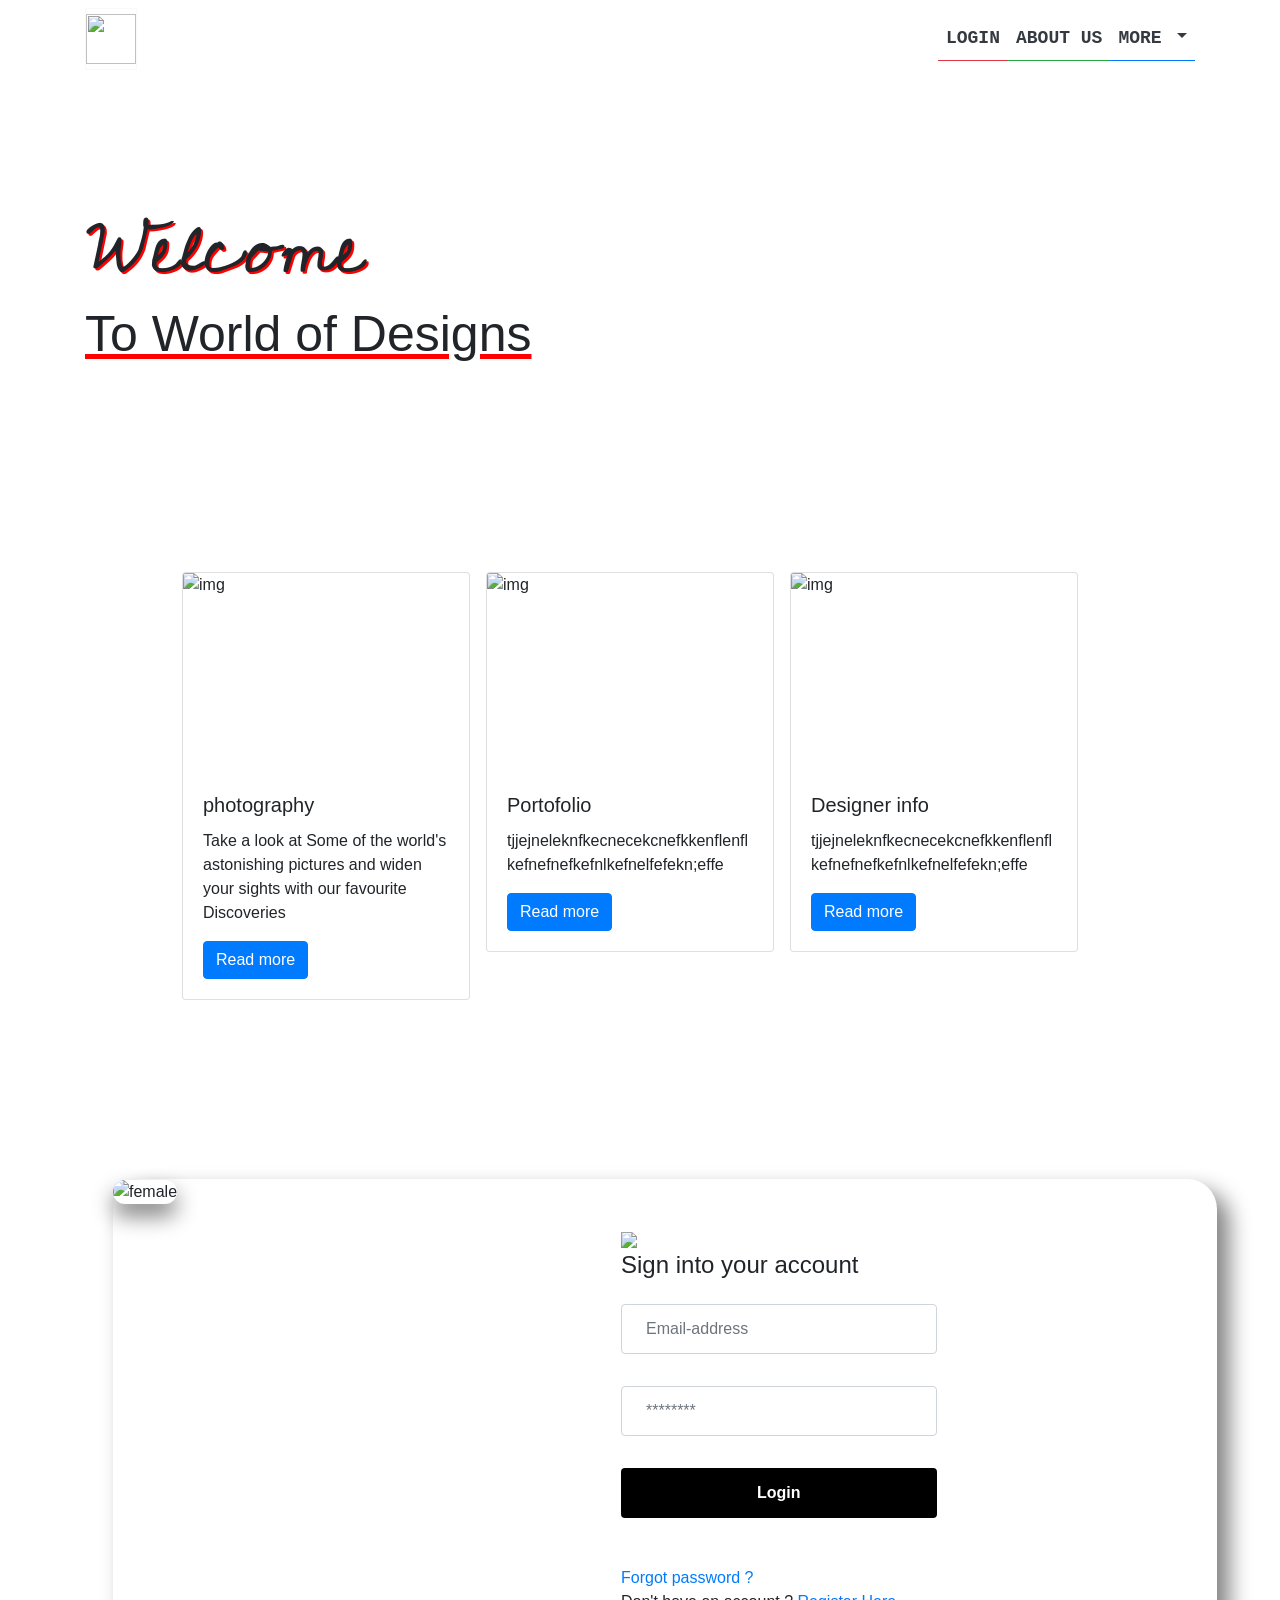
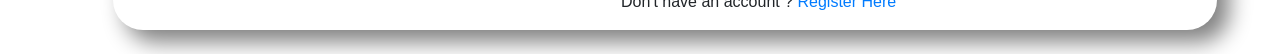
==== index.html @ 777810ba "rename" ====
<!DOCTYPE html>
<html lang="en" dir="ltr">
  <head>
    <meta charset="utf-8">
    <title>DesignToday</title>
    <link rel="stylesheet" href="style.css">
    <link rel="stylesheet" href="https://cdn.jsdelivr.net/npm/bootstrap@4.5.3/dist/css/bootstrap.min.css" integrity="sha384-TX8t27EcRE3e/ihU7zmQxVncDAy5uIKz4rEkgIXeMed4M0jlfIDPvg6uqKI2xXr2" crossorigin="anonymous">
    <link rel="shortcut icon" sizes="96x96" type="image/png"href="/Users/dc/Desktop/Project/logo.png">
    <link rel="preconnect" href="https://fonts.gstatic.com">
  <link href="https://fonts.googleapis.com/css2?family=Cedarville+Cursive&display=swap" rel="stylesheet">
  </head>
  <body>
<!-- the navigation bar-begin -->
    <nav class="navbar navbar-expand-lg navbar-dark fixed-top">
      <div class="container">
  <a class="navbar-brand navtxt border border-light" href="#"><img class="logo-img" src="/Users/dc/Desktop/Project/logo.png" /></a>
  <a class="navbar-brand navtxt" href="#"> </a>
  <button class="navbar-toggler" type="button" data-toggle="collapse" data-target="#navbarSupportedContent" aria-controls="navbarSupportedContent" aria-expanded="false" aria-label="Toggle navigation">
    <span class="navbar-toggler-icon"></span>
  </button>

  <div class="collapse navbar-collapse" id="navbarSupportedContent">
    <ul class="navbar-nav ml-auto">
      <li class="nav-item active">
        <a class="nav-link text-dark border border-danger border-top-0 border-right-0 border-left-0 "  href="#loginpage">login <span class="sr-only">(current)</span></a>
      </li>
      <li class="nav-item">
        <a class="nav-link text-dark border border-success border-top-0 border-right-0 border-left-0" href="#"> About Us</a>
      </li>
      <li class="nav-item dropdown">
        <a class="nav-link dropdown-toggle text-dark border border-primary border-top-0 border-right-0 border-left-0" href="#" id="navbarDropdown" role="button" data-toggle="dropdown" aria-haspopup="true" aria-expanded="false">
          More
        </a>
        <div class="dropdown-menu" aria-labelledby="navbarDropdown">
          <a class="dropdown-item text-dark" href="#"><button type="button" class="btn btn-info">Research</button></a>
          <a class="dropdown-item text-dark" href="#"><button type="button" class="btn btn-danger">Experts </button></a>
          <div class="dropdown-divider"></div>
          <a class="dropdown-item text-dark" href="#"><button type="button" class="btn btn-primary">Contact  </button></a>
        </div>
      </li>
    </ul>

  </div>
  </div>
</nav>
  <!-- the navigation bar-End -->
<!-- begin if the first page-->
<div class="img-holder">
  <div class="container">
    <div class="row">
      <div class="col for-header">
        <h1 class="fp-header1  ">Welcome</h1>
        <h2 class="fp-header2 ">To World of Designs</h2>
      </div>
      <div class="col fp-img">
      <img class="fp-img1" style="width:18rem;" src="/Users/dc/Desktop/Project/firstpage.jpg" alt="">
      </div>
    </div>
  </div>
</div>

<!--  End of the first page  -->
  <!-- cards of second-page-begin -->

    <div class="background">
  <div class="container card-container ml-3 mt-0">
    <div class="row cardarea">
      <div class="col-4-lg ml-3">
        <div class="card" style="width:18rem;">
          <img src="/Users/dc/Desktop/Project/pic6.jpg" alt="img" class="card-img-top">
          <div class="card-body">
            <h5 class="card-title">photography</h5>
            <p class="card-text">Take a look at Some of the world's astonishing pictures and widen your sights with our favourite Discoveries</p>
            <a href="#" class="btn btn-primary">Read more </a>
          </div>
        </div>
      </div>
      <div class="col-4-lg ml-3">
        <div class="card" style="width:18rem;">
          <img src="/Users/dc/Desktop/Project/pic5.jpg" alt="img" class="card-img-top">
          <div class="card-body">
            <h5 class="card-title">Portofolio</h5>
            <p class="card-text">tjjejneleknfkecnecekcnefkkenflenflkefnefnefkefnlkefnelfefekn;effe</p>
            <a href="#" class="btn btn-primary">Read more </a>
          </div>
        </div>
      </div>
      <div class="col-4-lg ml-3">
        <div class="card" style="width:18rem;">
          <img src="/Users/dc/Desktop/Project/pic4.jpg" alt="img" class="card-img-top">
          <div class="card-body">
            <h5 class="card-title">Designer info</h5>
            <p class="card-text">tjjejneleknfkecnecekcnefkkenflenflkefnefnefkefnlkefnelfefekn;effe</p>
            <a href="#" class="btn btn-primary">Read more </a>
          </div>
        </div>
      </div>
    </div>
  </div>
</div>

  <!-- cards of first-page-End -->

  <!-- begin of the-loginpage -->
<div class="loginpage-imageholder">
  <a id="loginpage"></a>
  <section class="Form my-4 mx-5 login-page">
    <div class="container">
      <div class="row no-gutters">
        <div class="col-lg-5 fimg" >
          <img class="femaleimg"src="/Users/dc/Desktop/Project/female.jpg" class="img-fluid" alt="female">
        </div>
        <div class="col-lg-7 px-5 pt-5">
          <img class="logo-img2 " src="/Users/dc/Desktop/Project/logo.png" />
          <h4>Sign into your account</h4>
          <form class="" action="index.html" method="post">
            <div class="form-row">
              <div class="col-lg-7">
                <input type="email" name="" value="" placeholder="Email-address"class="form-control my-3 p-4">
              </div>
            </div>
            <div class="form-row">
              <div class="col-lg-7">
                <input type="password" name="" value="" placeholder="********"class="form-control my-3 p-4">
              </div>
            </div>
            <div class="form-row">
              <div class="col-lg-7">
                <button type="button" class="btn1 mt-3 mb-5"name="button">Login</button>
              </div>
            </div>
            <a href="#">Forgot password ?</a>
            <p>Don't have an account ? <a href="#">Register Here</a> </p>
          </form>
        </div>
      </div>

    </div>

  </section>
</div>

<!-- end of loginpage -->




  <!--scripts-->
    <script src="https://code.jquery.com/jquery-3.5.1.slim.min.js" integrity="sha384-DfXdz2htPH0lsSSs5nCTpuj/zy4C+OGpamoFVy38MVBnE+IbbVYUew+OrCXaRkfj" crossorigin="anonymous"></script>
<script src="https://cdn.jsdelivr.net/npm/popper.js@1.16.1/dist/umd/popper.min.js" integrity="sha384-9/reFTGAW83EW2RDu2S0VKaIzap3H66lZH81PoYlFhbGU+6BZp6G7niu735Sk7lN" crossorigin="anonymous"></script>
<script src="https://cdn.jsdelivr.net/npm/bootstrap@4.5.3/dist/js/bootstrap.min.js" integrity="sha384-w1Q4orYjBQndcko6MimVbzY0tgp4pWB4lZ7lr30WKz0vr/aWKhXdBNmNb5D92v7s" crossorigin="anonymous"></script>
  </body>
</html>
---- style.css ----
.navbar-nav a{
  font-family: monospace;
  font-size: 18px;
  text-transform: uppercase;
  font-weight: bold;

}

.btn1{
  border: none;
  outline: none;
  height: 50px;
  width: 100%;
  background-color: black;
  color: white;
  border-radius: 4px;
  font-weight: bold;
}
.btn1:hover{
  background: white;
  border: 1px solid;
  color: black;
}
.navtxt{
  color: #fff;

}
.img-one{
  width: 100%;
  height: 100%;
}
.Form{
  padding-left: 50px;
  margin-left : 50px;
  box-sizing: border-box;


}
.femaleimg{
  background: white;
  border-radius: 30px;
  box-shadow: 0px 12px 22px 0px grey;

  border-top-left-radius: 30px;
  border-bottom-left-radius: 30px;
  border-radius: 30px;
  width: 480px;
  height: 780px;
}
.no-gutters{
  background: white;
  border-radius: 30px;
  box-shadow: 12px 12px 22px grey;
  background: none;
}
.Form .my-4 .mx-5{
  border-top-left-radius: 30px;
  border-bottom-left-radius: 30px;
  border-radius: 30px;
  margin-top: 0;

}
.logo-img{
  width: 50px;
  height: 50px;
  border: 30px;
  border-color: white;
}
.card-img-top{
  width: 100px;
  height: 200px;
}
 .card-container{
  margin-top: 200px;
  margin-left: 250px;
  padding-bottom: 155px;

  width: 100%;
  height: 100%;
  padding-top: 200px;
  margin-right: 0;
  padding-left: 100px;
}
.background{
  background-image:url("/Users/dc/Desktop/Project/theback.jpg");
  width: 100%;
  height: 100%;
}
.card:hover{
  -webkit-box-shadow : -1px 9px 40px -12px rgba(0,0,0,0.75);
  -moz-box-shadow : -1px 9px 40px -12px rgba(0,0,0,0.75);
  box-shadow : -1px 9px 40px -12px rgba(0,0,0,0.75);
}
.cardarea{
  padding-left: 150px;
}

.fp-img1{
  margin-top: 200px;
  margin-bottom: 100px;
  margin-left: 150px;
  border-radius: 30px;
  box-shadow: 12px 12px 22px grey;

}
.fp-header1{
  margin-top: 200px;
  font-family: 'Cedarville Cursive', cursive;
  font-size: 80px;
  text-shadow: 2px 2px #ff0000;


}
/* for text-coloring navbar */
.img-holder{
  background-image: url("/Users/dc/Desktop/Project/cafenight.jpg");
  background-position: center;
  background-repeat: no-repeat;
  background-size: cover;
}
.fp-header2{
  font-family: 'Josefin Sans', sans-serif;
  font-size: 50px;
  text-decoration: underline;
  text-decoration-color: red;
}
.for-header{
  padding-top: 0;
}
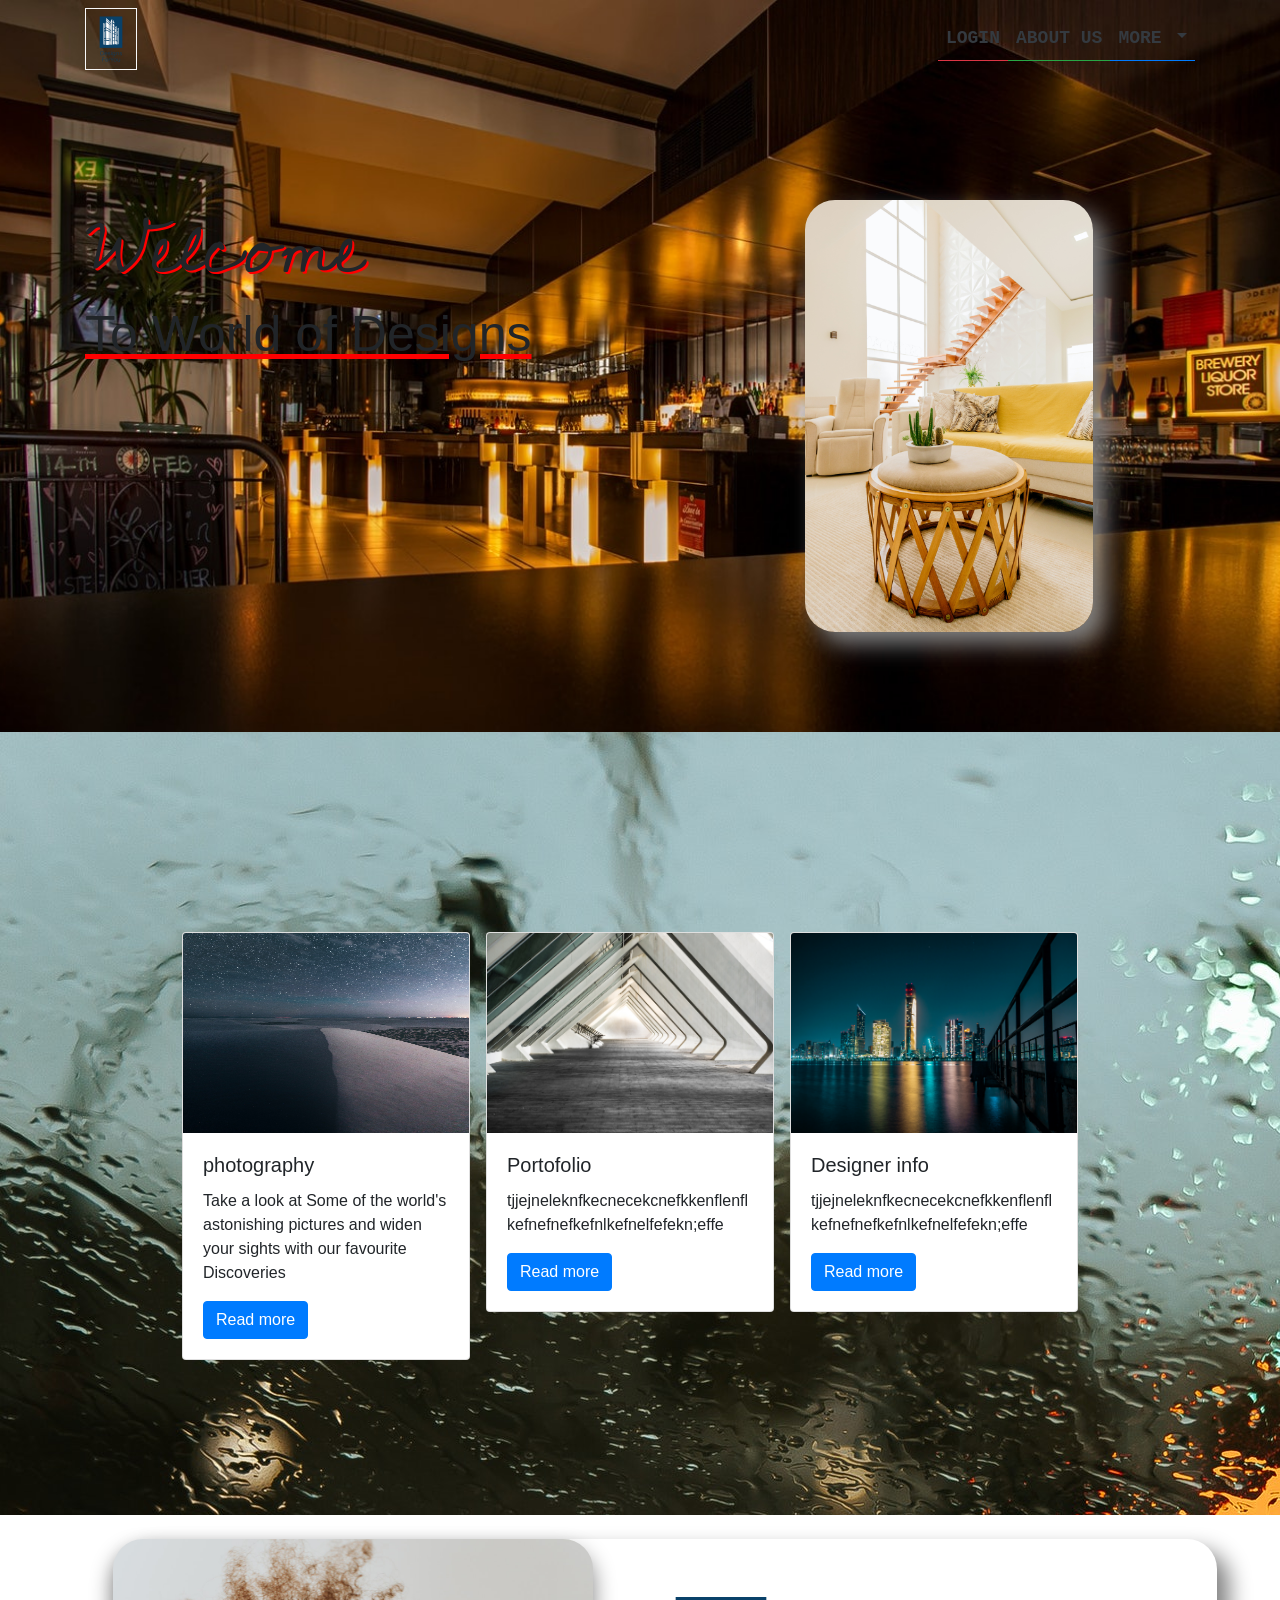
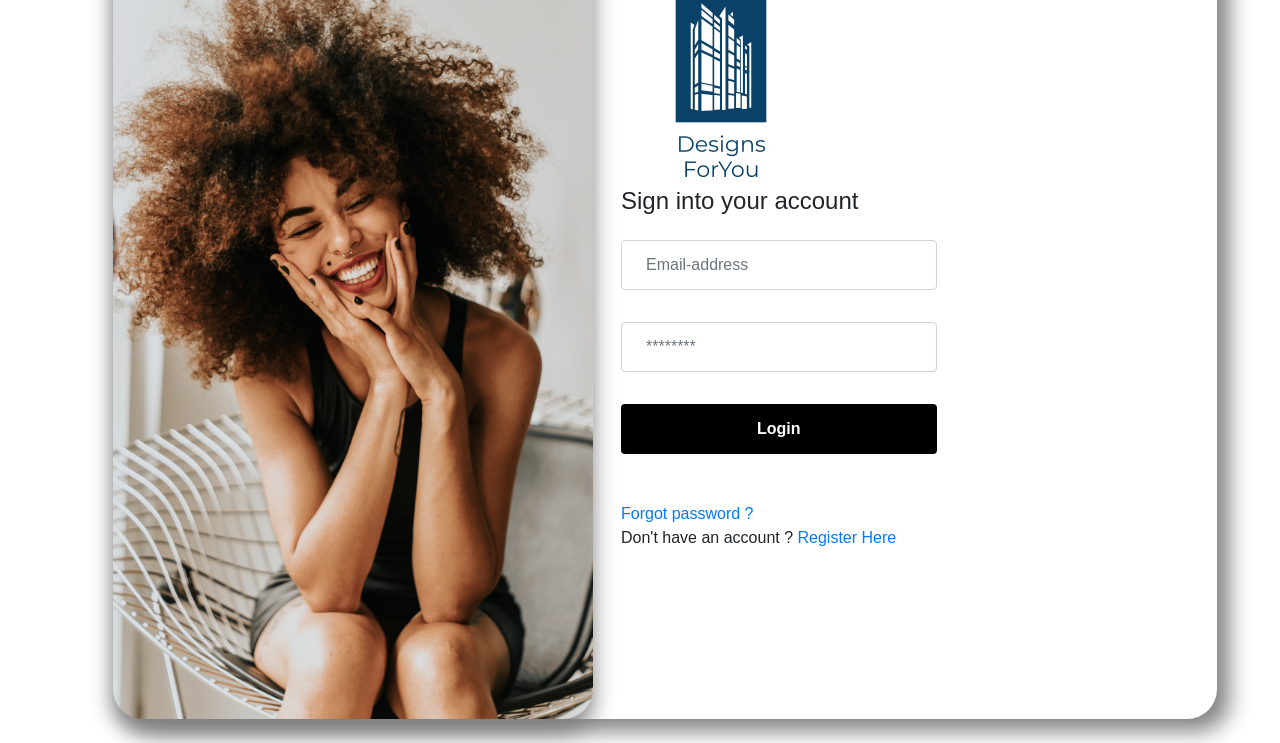
==== commit 5e24bcb8: "update" ====
--- a/index.html
+++ b/index.html
@@ -5,7 +5,7 @@
     <title>DesignToday</title>
     <link rel="stylesheet" href="style.css">
     <link rel="stylesheet" href="https://cdn.jsdelivr.net/npm/bootstrap@4.5.3/dist/css/bootstrap.min.css" integrity="sha384-TX8t27EcRE3e/ihU7zmQxVncDAy5uIKz4rEkgIXeMed4M0jlfIDPvg6uqKI2xXr2" crossorigin="anonymous">
-    <link rel="shortcut icon" sizes="96x96" type="image/png"href="/Users/dc/Desktop/Project/logo.png">
+    <link rel="shortcut icon" sizes="96x96" type="image/png"href="logo.png">
     <link rel="preconnect" href="https://fonts.gstatic.com">
   <link href="https://fonts.googleapis.com/css2?family=Cedarville+Cursive&display=swap" rel="stylesheet">
   </head>
@@ -13,7 +13,7 @@
 <!-- the navigation bar-begin -->
     <nav class="navbar navbar-expand-lg navbar-dark fixed-top">
       <div class="container">
-  <a class="navbar-brand navtxt border border-light" href="#"><img class="logo-img" src="/Users/dc/Desktop/Project/logo.png" /></a>
+  <a class="navbar-brand navtxt border border-light" href="#"><img class="logo-img" src="logo.png" /></a>
   <a class="navbar-brand navtxt" href="#"> </a>
   <button class="navbar-toggler" type="button" data-toggle="collapse" data-target="#navbarSupportedContent" aria-controls="navbarSupportedContent" aria-expanded="false" aria-label="Toggle navigation">
     <span class="navbar-toggler-icon"></span>
@@ -53,7 +53,7 @@
         <h2 class="fp-header2 ">To World of Designs</h2>
       </div>
       <div class="col fp-img">
-      <img class="fp-img1" style="width:18rem;" src="/Users/dc/Desktop/Project/firstpage.jpg" alt="">
+      <img class="fp-img1" style="width:18rem;" src="firstpage.jpg" alt="">
       </div>
     </div>
   </div>
@@ -67,7 +67,7 @@
     <div class="row cardarea">
       <div class="col-4-lg ml-3">
         <div class="card" style="width:18rem;">
-          <img src="/Users/dc/Desktop/Project/pic6.jpg" alt="img" class="card-img-top">
+          <img src="pic7.jpg" alt="img" class="card-img-top">
           <div class="card-body">
             <h5 class="card-title">photography</h5>
             <p class="card-text">Take a look at Some of the world's astonishing pictures and widen your sights with our favourite Discoveries</p>
@@ -77,7 +77,7 @@
       </div>
       <div class="col-4-lg ml-3">
         <div class="card" style="width:18rem;">
-          <img src="/Users/dc/Desktop/Project/pic5.jpg" alt="img" class="card-img-top">
+          <img src="pic5.jpg" alt="img" class="card-img-top">
           <div class="card-body">
             <h5 class="card-title">Portofolio</h5>
             <p class="card-text">tjjejneleknfkecnecekcnefkkenflenflkefnefnefkefnlkefnelfefekn;effe</p>
@@ -87,7 +87,7 @@
       </div>
       <div class="col-4-lg ml-3">
         <div class="card" style="width:18rem;">
-          <img src="/Users/dc/Desktop/Project/pic4.jpg" alt="img" class="card-img-top">
+          <img src="pic4.jpg" alt="img" class="card-img-top">
           <div class="card-body">
             <h5 class="card-title">Designer info</h5>
             <p class="card-text">tjjejneleknfkecnecekcnefkkenflenflkefnefnefkefnlkefnelfefekn;effe</p>
@@ -108,10 +108,10 @@
     <div class="container">
       <div class="row no-gutters">
         <div class="col-lg-5 fimg" >
-          <img class="femaleimg"src="/Users/dc/Desktop/Project/female.jpg" class="img-fluid" alt="female">
+          <img class="femaleimg"src="female.jpg" class="img-fluid" alt="female">
         </div>
         <div class="col-lg-7 px-5 pt-5">
-          <img class="logo-img2 " src="/Users/dc/Desktop/Project/logo.png" />
+          <img class="logo-img2 " src="logo.png" />
           <h4>Sign into your account</h4>
           <form class="" action="index.html" method="post">
             <div class="form-row">
--- a/style.css
+++ b/style.css
@@ -82,7 +82,7 @@
   padding-left: 100px;
 }
 .background{
-  background-image:url("/Users/dc/Desktop/Project/theback.jpg");
+  background-image:url("theback.jpg");
   width: 100%;
   height: 100%;
 }
@@ -113,7 +113,7 @@
 }
 /* for text-coloring navbar */
 .img-holder{
-  background-image: url("/Users/dc/Desktop/Project/cafenight.jpg");
+  background-image: url("cafenight.jpg");
   background-position: center;
   background-repeat: no-repeat;
   background-size: cover;
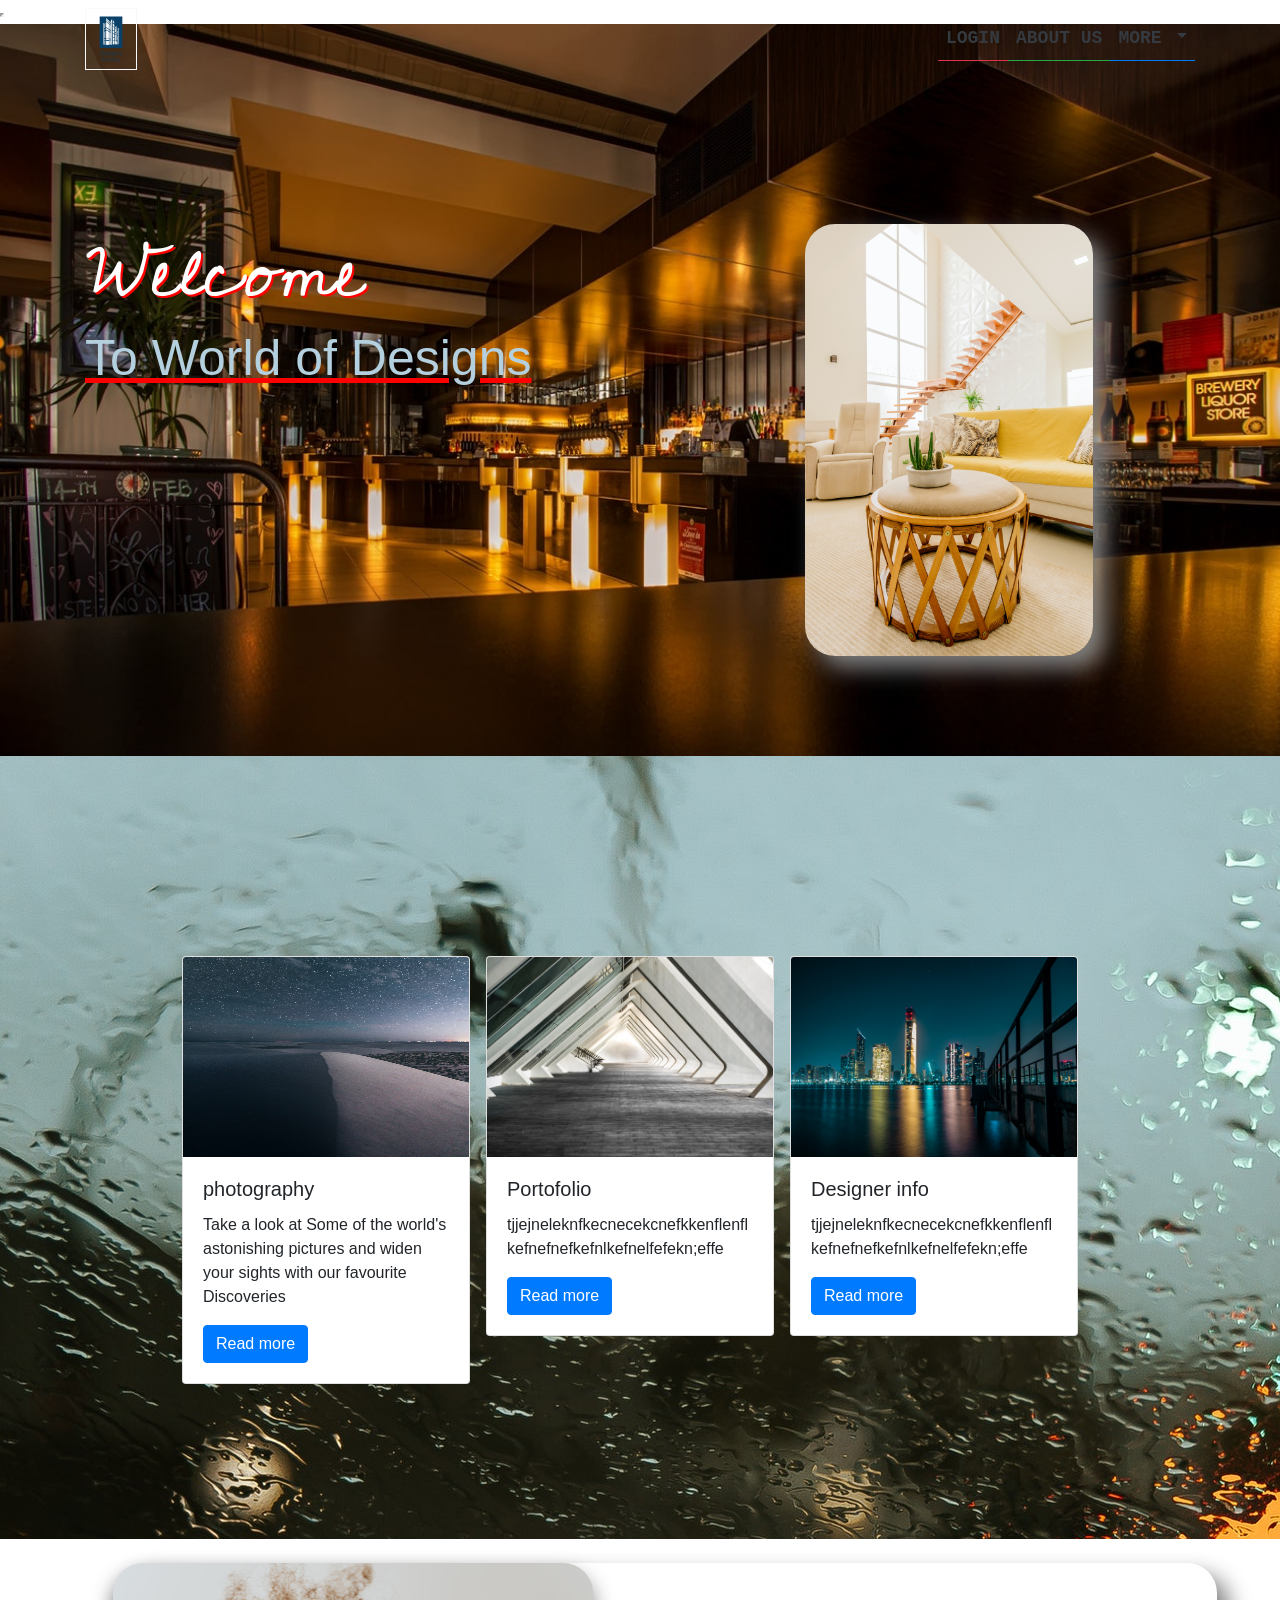
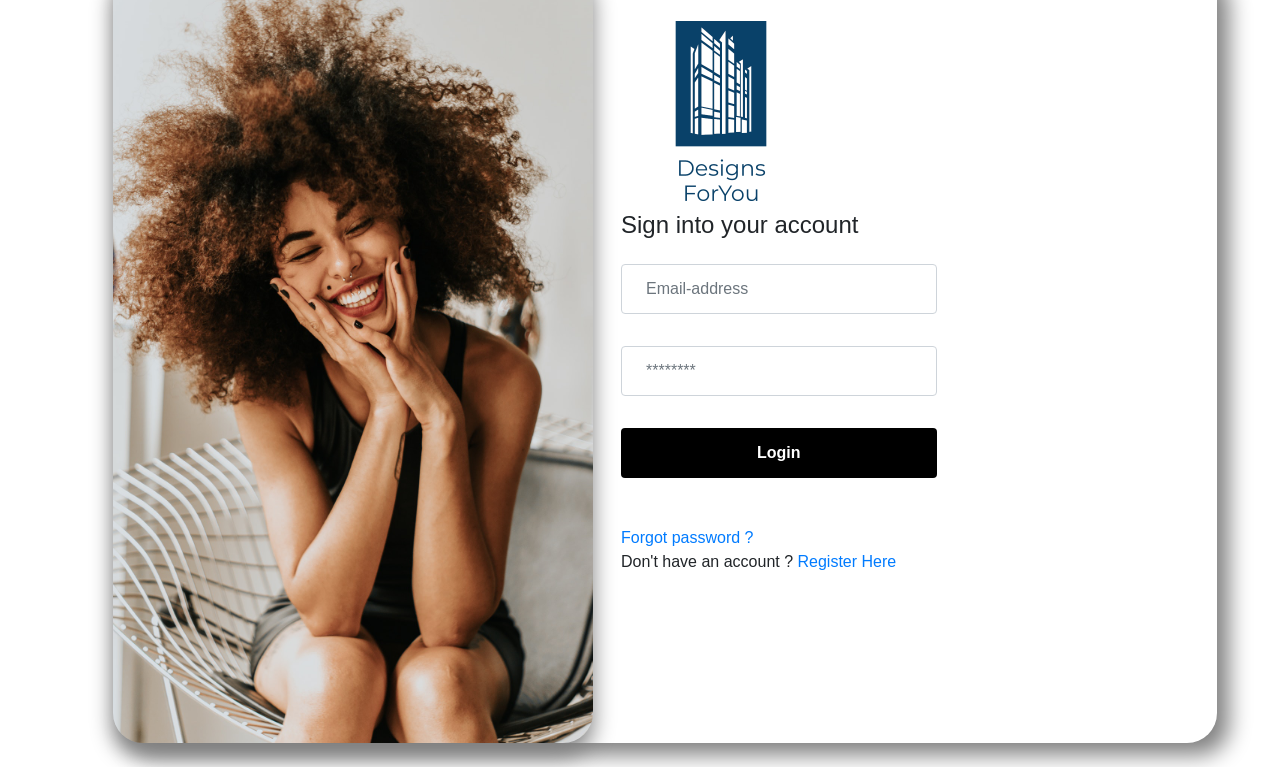
==== commit cfd0c445: "update" ====
--- a/index.html
+++ b/index.html
@@ -7,7 +7,8 @@
     <link rel="stylesheet" href="https://cdn.jsdelivr.net/npm/bootstrap@4.5.3/dist/css/bootstrap.min.css" integrity="sha384-TX8t27EcRE3e/ihU7zmQxVncDAy5uIKz4rEkgIXeMed4M0jlfIDPvg6uqKI2xXr2" crossorigin="anonymous">
     <link rel="shortcut icon" sizes="96x96" type="image/png"href="logo.png">
     <link rel="preconnect" href="https://fonts.gstatic.com">
-  <link href="https://fonts.googleapis.com/css2?family=Cedarville+Cursive&display=swap" rel="stylesheet">
+    <link href="https://fonts.googleapis.com/css2?family=Cedarville+Cursive&display=swap" rel="stylesheet">
+    <iframe src="/Users/dc/Desktop/Project/oneshot.mp3" width="0" height="0"></iframe>
   </head>
   <body>
 <!-- the navigation bar-begin -->
--- a/style.css
+++ b/style.css
@@ -108,6 +108,7 @@
   font-family: 'Cedarville Cursive', cursive;
   font-size: 80px;
   text-shadow: 2px 2px #ff0000;
+  color: white;
 
 
 }
@@ -123,6 +124,7 @@
   font-size: 50px;
   text-decoration: underline;
   text-decoration-color: red;
+  color: #b4d0df;
 }
 .for-header{
   padding-top: 0;
